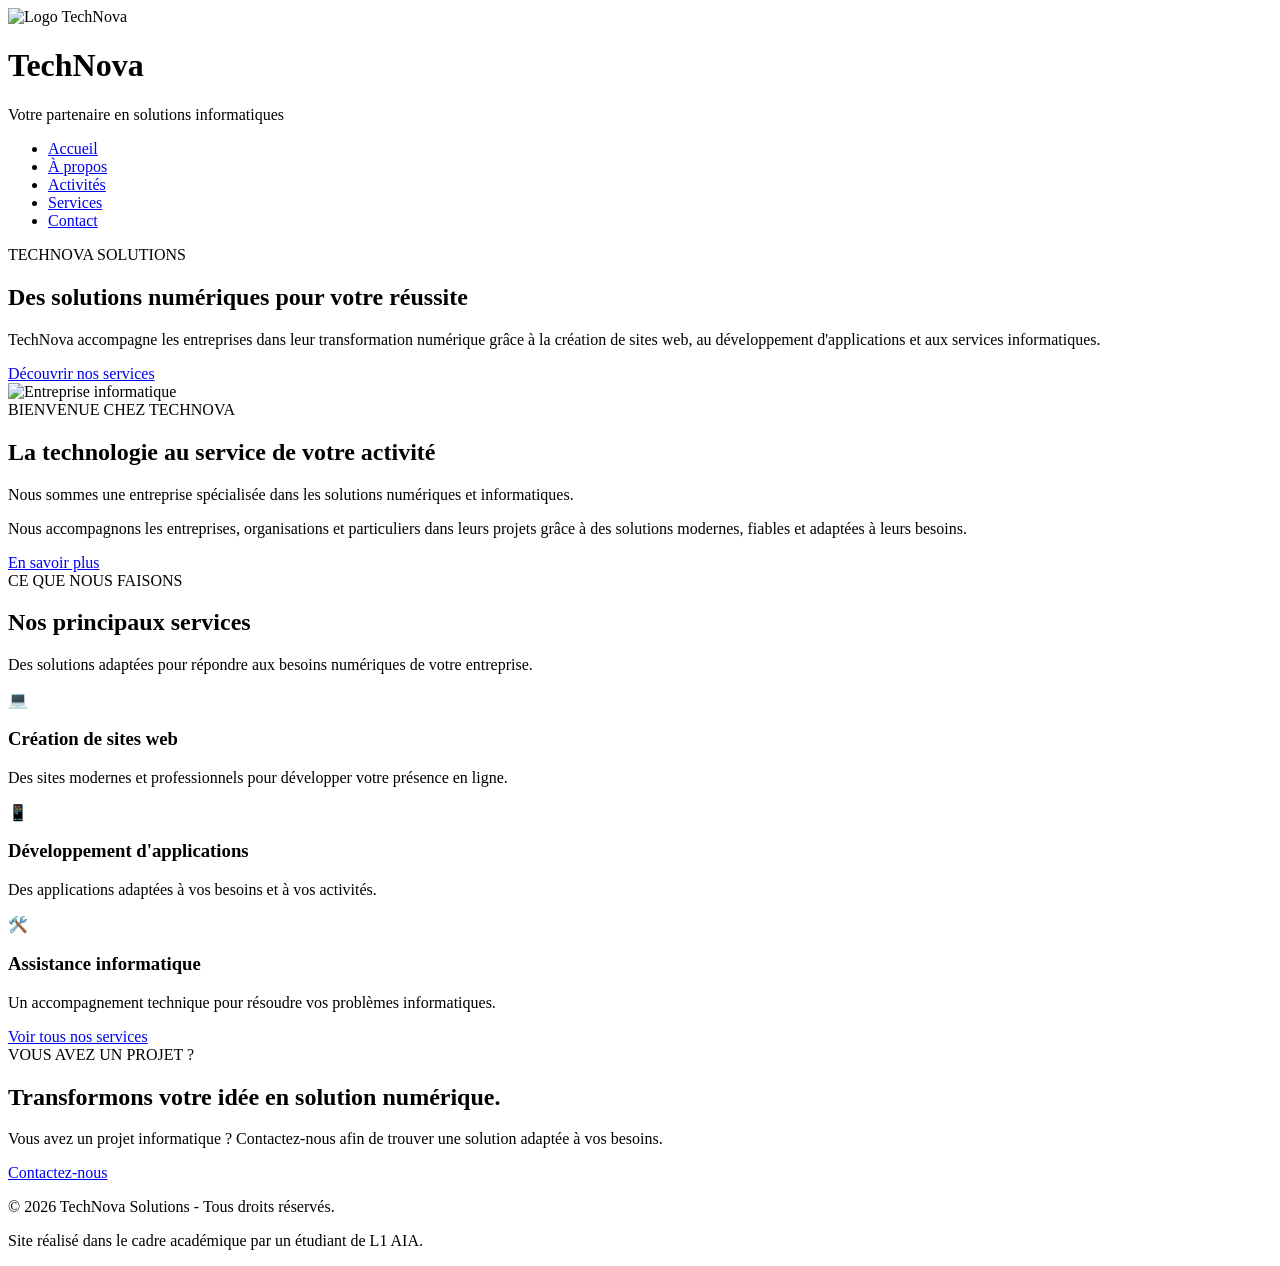
==== index.html @ 626dc9a2 "Add files via upload" ====
<!DOCTYPE html>
<html lang="fr">
<head>
    <meta charset="UTF-8">
    <meta name="viewport" content="width=device-width, initial-scale=1.0">

    <title>TechNova Solutions</title>

    <link rel="icon" type="image/png" href="images/logo.png">
    <link rel="stylesheet" href="../styles/style.css">
</head>

<body>

<div id="bloc_page">

    <header>
        <div id="titre_principal">
            <img src="images/logo.png" alt="Logo TechNova" id="logo">

            <div>
                <h1>TechNova</h1>
                <p>Votre partenaire en solutions informatiques</p>
            </div>
        </div>

        <nav>
            <ul>
                <li><a href="index.html" class="active">Accueil</a></li>
                <li><a href="presentation.html">À propos</a></li>
                <li><a href="activites.html">Activités</a></li>
                <li><a href="services.html">Services</a></li>
                <li><a href="contact.html">Contact</a></li>
            </ul>
        </nav>
    </header>

    <main>

        <!-- BANNIÈRE -->
        <section id="banniere_image">

            <div id="banniere_description">

                <span class="small-title">TECHNOVA SOLUTIONS</span>

                <h2>Des solutions numériques pour votre réussite</h2>

                <p>
                    TechNova accompagne les entreprises dans leur transformation
                    numérique grâce à la création de sites web, au développement
                    d'applications et aux services informatiques.
                </p>

                <a href="services.html" class="btn">
                    Découvrir nos services
                </a>

            </div>

        </section>


        <!-- BIENVENUE -->
        <section id="bienvenue">

            <div class="welcome-image">
                <img src="/images/entreprise.jpeg" alt="Entreprise informatique">
            </div>

            <div class="welcome-text">

                <span class="section-label">BIENVENUE CHEZ TECHNOVA</span>

                <h2>La technologie au service de votre activité</h2>

                <p>
                    Nous sommes une entreprise spécialisée dans les solutions
                    numériques et informatiques.
                </p>

                <p>
                    Nous accompagnons les entreprises, organisations et
                    particuliers dans leurs projets grâce à des solutions
                    modernes, fiables et adaptées à leurs besoins.
                </p>

                <a href="presentation.html" class="btn">
                    En savoir plus
                </a>

            </div>

        </section>


        <!-- SERVICES -->
        <section id="apercu_services">

            <div class="section-heading">

                <span class="section-label">CE QUE NOUS FAISONS</span>

                <h2>Nos principaux services</h2>

                <p>
                    Des solutions adaptées pour répondre aux besoins
                    numériques de votre entreprise.
                </p>

            </div>

            <div class="preview-grid">

                <article class="preview-card">
                    <div class="preview-icon">💻</div>
                    <h3>Création de sites web</h3>
                    <p>
                        Des sites modernes et professionnels pour développer
                        votre présence en ligne.
                    </p>
                </article>

                <article class="preview-card">
                    <div class="preview-icon">📱</div>
                    <h3>Développement d'applications</h3>
                    <p>
                        Des applications adaptées à vos besoins et à vos activités.
                    </p>
                </article>

                <article class="preview-card">
                    <div class="preview-icon">🛠️</div>
                    <h3>Assistance informatique</h3>
                    <p>
                        Un accompagnement technique pour résoudre vos problèmes
                        informatiques.
                    </p>
                </article>

            </div>

            <div class="center-button">
                <a href="services.html" class="btn">
                    Voir tous nos services
                </a>
            </div>

        </section>


        <!-- PROJET -->
        <section id="projet">

            <span class="section-label">VOUS AVEZ UN PROJET ?</span>

            <h2>Transformons votre idée en solution numérique.</h2>

            <p>
                Vous avez un projet informatique ?
                Contactez-nous afin de trouver une solution adaptée à vos besoins.
            </p>

            <a href="contact.html" class="btn white-btn">
                Contactez-nous
            </a>

        </section>

    </main>


    <footer>
        <p>
            © 2026 TechNova Solutions - Tous droits réservés.
        </p>

        <p>
            Site réalisé dans le cadre académique par un étudiant de L1 AIA.
        </p>
    </footer>

</div>

</body>
</html>
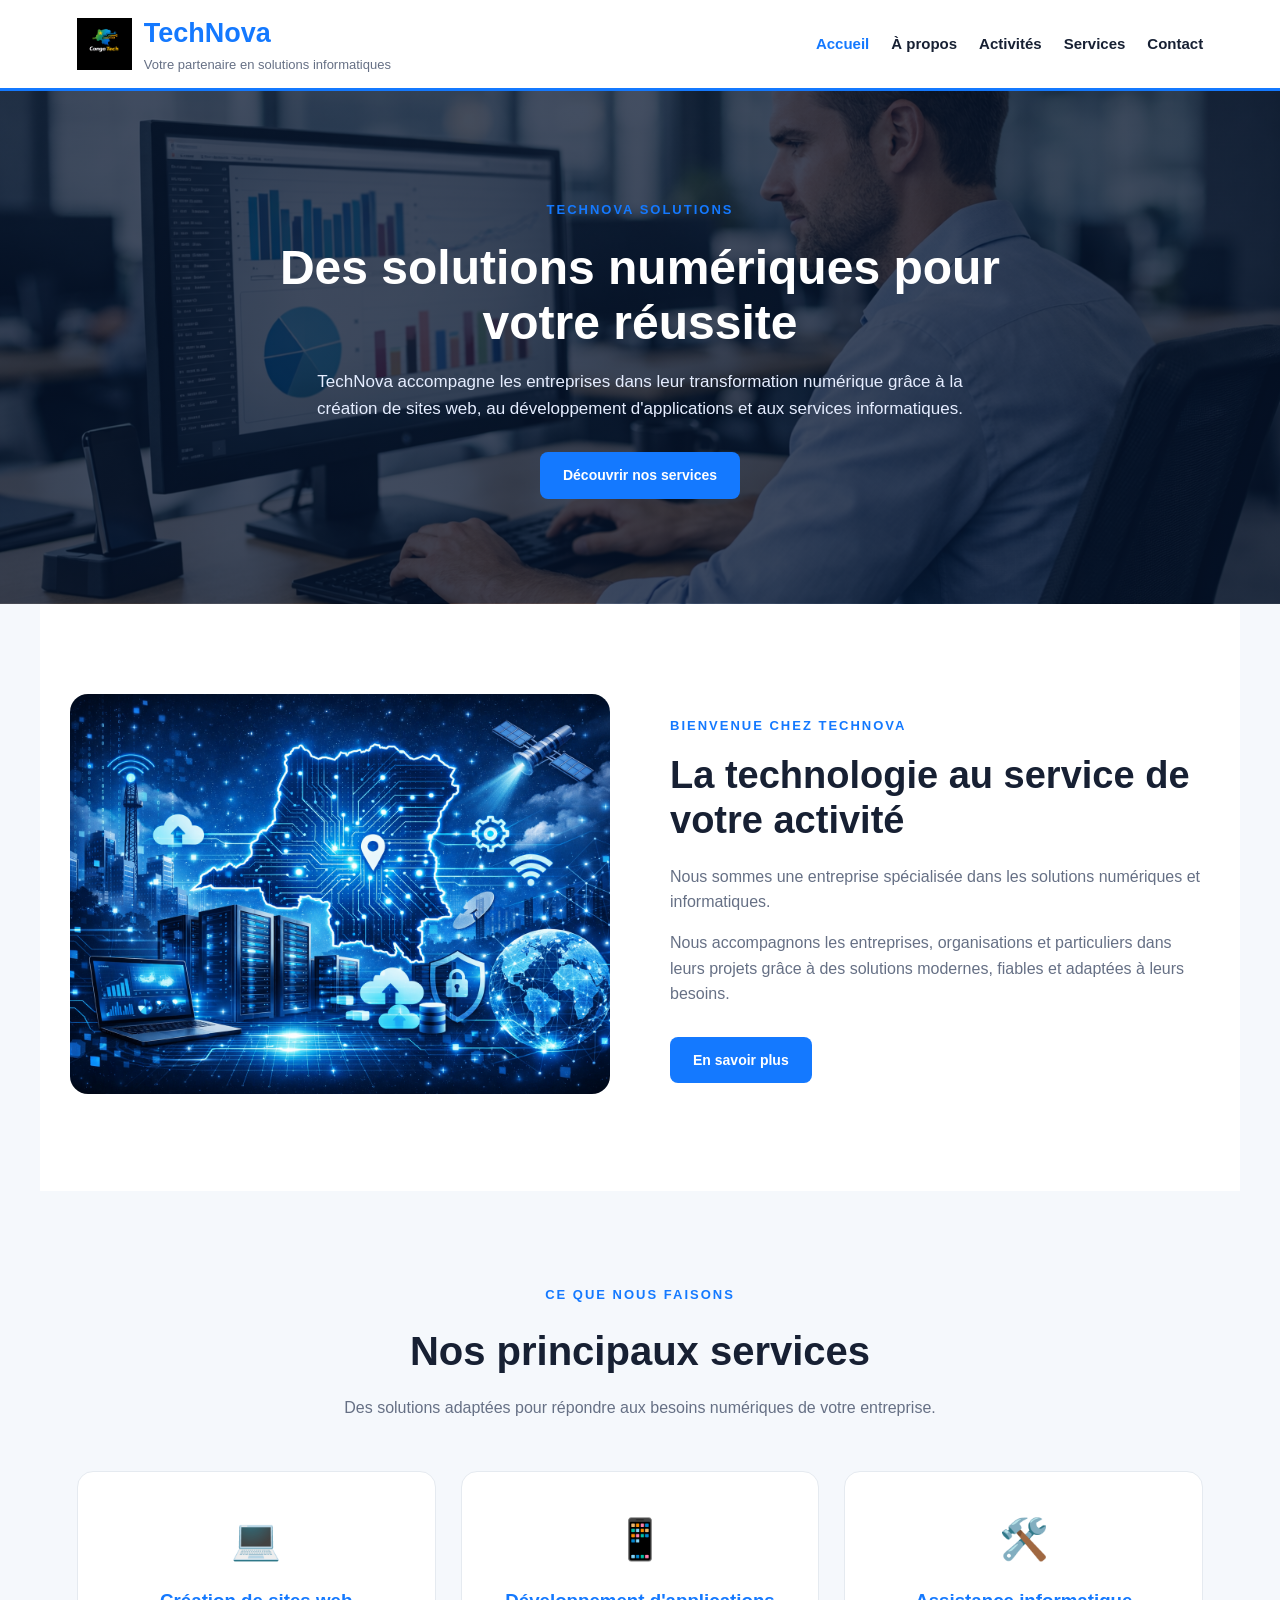
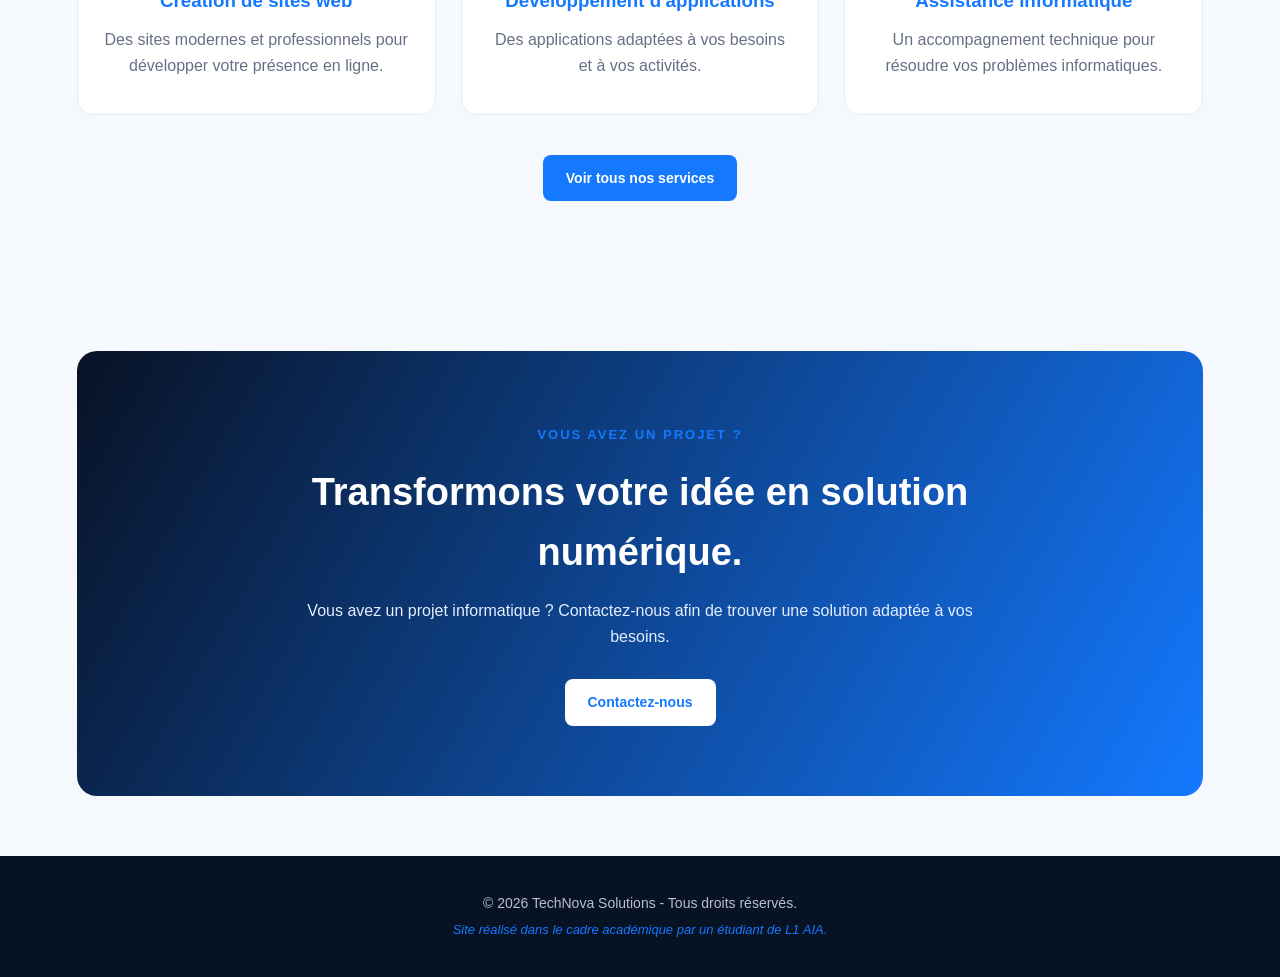
==== commit 09baf901: "Fix HTML encoding issues in index.html" ====
--- a/index.html
+++ b/index.html
@@ -7,7 +7,7 @@
     <title>TechNova Solutions</title>
 
     <link rel="icon" type="image/png" href="images/logo.png">
-    <link rel="stylesheet" href="../styles/style.css">
+    <link rel="stylesheet" href="styles/style.css">
 </head>
 
 <body>
@@ -65,7 +65,7 @@
         <section id="bienvenue">
 
             <div class="welcome-image">
-                <img src="/images/entreprise.jpeg" alt="Entreprise informatique">
+                <img src="images/entreprise.jpeg" alt="Entreprise informatique">
             </div>
 
             <div class="welcome-text">
@@ -183,4 +183,4 @@
 </div>
 
 </body>
-</html>+</html>
--- a/styles/style.css
+++ b/styles/style.css
@@ -0,0 +1,1343 @@
+/* RESET */
+
+* {
+    box-sizing: border-box;
+    margin: 0;
+    padding: 0;
+}
+
+html {
+    scroll-behavior: smooth;
+}
+
+body {
+    font-family: Arial, Helvetica, sans-serif;
+    background: #f5f8fc;
+    color: #172033;
+    line-height: 1.6;
+}
+
+img {
+    max-width: 100%;
+}
+
+a {
+    text-decoration: none;
+}
+
+#bloc_page {
+    width: 100%;
+    overflow: hidden;
+}
+
+
+/* HEADER */
+
+header {
+    width: 100%;
+    min-height: 80px;
+
+    display: flex;
+    justify-content: space-between;
+    align-items: center;
+
+    padding: 12px 6%;
+
+    background: #ffffff;
+
+    border-bottom: 3px solid #1479ff;
+
+    position: relative;
+    z-index: 10;
+}
+
+
+/* Logo + titre */
+
+#titre_principal {
+    display: flex;
+    align-items: center;
+    gap: 12px;
+}
+
+#logo {
+    width: 55px;
+    height: 55px;
+    object-fit: contain;
+}
+
+#titre_principal h1 {
+    margin: 0;
+    color: #1479ff;
+    font-size: 27px;
+}
+
+#titre_principal p {
+    margin: 0;
+    color: #667085;
+    font-size: 13px;
+}
+
+
+/* Navigation */
+
+nav ul {
+    list-style: none;
+
+    display: flex;
+    align-items: center;
+
+    gap: 22px;
+}
+
+nav a {
+    color: #172033;
+
+    font-size: 15px;
+    font-weight: 600;
+
+    transition: 0.3s;
+}
+
+nav a:hover,
+nav a.active {
+    color: #1479ff;
+}
+
+
+/* BOUTONS */
+
+.btn {
+    display: inline-block;
+
+    padding: 12px 23px;
+
+    background: #1479ff;
+    color: white;
+
+    border-radius: 8px;
+
+    font-size: 14px;
+    font-weight: bold;
+
+    transition: 0.3s;
+}
+
+.btn:hover {
+    background: #0d63d5;
+    transform: translateY(-2px);
+}
+
+.white-btn {
+    background: white;
+    color: #1479ff;
+}
+
+.white-btn:hover {
+    background: #f0f5ff;
+}
+
+
+/* =========================================
+   TEXTES COMMUNS
+========================================= */
+
+.section-label,
+.small-title {
+    display: inline-block;
+
+    color: #1479ff;
+
+    font-size: 13px;
+    font-weight: bold;
+
+    letter-spacing: 2px;
+}
+
+.section-heading {
+    max-width: 700px;
+    margin: 0 auto 50px;
+
+    text-align: center;
+}
+
+.section-heading h2 {
+    margin: 12px 0;
+
+    color: #172033;
+
+    font-size: 40px;
+}
+
+.section-heading p {
+    color: #667085;
+}
+
+
+/* ACCUEIL - BANNIÈRE */
+
+#banniere_image {
+    min-height: 500px;
+
+    display: flex;
+    justify-content: center;
+    align-items: center;
+
+    padding: 60px 6%;
+
+    background:
+        linear-gradient(
+            rgba(5, 20, 45, 0.75),
+            rgba(5, 20, 45, 0.75)
+        ),
+        url("../images/banniere.jpeg");
+
+    background-size: cover;
+    background-position: center;
+}
+
+#banniere_description {
+    max-width: 850px;
+
+    padding: 45px;
+
+    text-align: center;
+
+    color: white;
+}
+
+#banniere_description h2 {
+    margin: 18px 0;
+
+    color: white;
+
+    font-size: 48px;
+    line-height: 1.15;
+}
+
+#banniere_description p {
+    max-width: 700px;
+
+    margin: 0 auto 30px;
+
+    color: #e5edff;
+
+    font-size: 17px;
+}
+
+
+/*  ACCUEIL - BIENVENUE */
+
+#bienvenue {
+    max-width: 1200px;
+
+    margin: 0 auto;
+
+    padding: 90px 30px;
+
+    display: grid;
+
+    grid-template-columns: 1fr 1fr;
+
+    gap: 60px;
+
+    align-items: center;
+
+    background: white;
+}
+
+.welcome-image img {
+    width: 100%;
+    height: 400px;
+
+    object-fit: cover;
+
+    border-radius: 18px;
+}
+
+.welcome-text h2 {
+    margin: 15px 0 20px;
+
+    font-size: 38px;
+    line-height: 1.2;
+}
+
+.welcome-text p {
+    margin-bottom: 15px;
+    color: #667085;
+}
+
+.welcome-text .btn {
+    margin-top: 15px;
+}
+
+
+/* APERÇU SERVICES */
+
+#apercu_services {
+    padding: 90px 6%;
+
+    background: #f5f8fc;
+}
+
+.preview-grid {
+    max-width: 1200px;
+
+    margin: auto;
+
+    display: grid;
+
+    grid-template-columns: repeat(3, 1fr);
+
+    gap: 25px;
+}
+
+.preview-card {
+    padding: 35px 25px;
+
+    background: white;
+
+    border: 1px solid #e5eaf0;
+
+    border-radius: 16px;
+
+    text-align: center;
+
+    transition: 0.3s;
+}
+
+.preview-card:hover {
+    transform: translateY(-7px);
+
+    border-color: #1479ff;
+
+    box-shadow: 0 15px 35px rgba(20, 121, 255, 0.12);
+}
+
+.preview-icon {
+    font-size: 40px;
+
+    margin-bottom: 15px;
+}
+
+.preview-card h3 {
+    margin-bottom: 12px;
+
+    color: #1479ff;
+}
+
+.preview-card p {
+    color: #667085;
+}
+
+.center-button {
+    margin-top: 40px;
+
+    text-align: center;
+}
+
+
+/* PROJET */
+
+#projet {
+    margin: 60px 6%;
+
+    padding: 70px 30px;
+
+    border-radius: 20px;
+
+    text-align: center;
+
+    background:
+        linear-gradient(
+            120deg,
+            #081225,
+            #1479ff
+        );
+
+    color: white;
+}
+
+#projet h2 {
+    max-width: 750px;
+
+    margin: 15px auto;
+
+    color: white;
+
+    font-size: 38px;
+}
+
+#projet p {
+    max-width: 700px;
+
+    margin: 0 auto 30px;
+
+    color: #e5edff;
+}
+
+
+/*  PAGE À PROPOS */
+
+.about-hero {
+    min-height: 500px;
+
+    display: flex;
+    align-items: center;
+
+    padding: 80px 8%;
+
+    background:
+        linear-gradient(
+            90deg,
+            rgba(8, 20, 45, 0.95),
+            rgba(8, 20, 45, 0.65)
+        ),
+        url("../images/technova.png");
+
+    background-size: cover;
+    background-position: center;
+}
+
+.hero-content {
+    max-width: 750px;
+
+    color: white;
+}
+
+.hero-content h2 {
+    margin: 18px 0;
+
+    color: white;
+
+    font-size: 55px;
+    line-height: 1.1;
+}
+
+.hero-content h2 span {
+    display: block;
+    color: #4da0ff;
+}
+
+.hero-content p {
+    max-width: 650px;
+
+    color: #e3e8f0;
+
+    font-size: 18px;
+}
+
+
+/* Présentation */
+
+.about-section {
+    max-width: 1200px;
+
+    margin: auto;
+
+    padding: 100px 30px;
+
+    display: grid;
+
+    grid-template-columns: 1fr 1fr;
+
+    gap: 70px;
+
+    align-items: center;
+}
+
+.about-image img {
+    width: 100%;
+    height: 450px;
+
+    object-fit: cover;
+
+    border-radius: 18px;
+}
+
+.about-text h2 {
+    margin: 15px 0 25px;
+
+    font-size: 40px;
+
+    line-height: 1.2;
+}
+
+.about-text h2 span {
+    color: #1479ff;
+}
+
+.about-text p {
+    margin-bottom: 15px;
+
+    color: #667085;
+}
+
+
+/* Mission */
+
+.mission-section {
+    padding: 80px 8%;
+
+    display: grid;
+
+    grid-template-columns: 1fr 1fr;
+
+    gap: 30px;
+
+    background: #f5f8fc;
+}
+
+.mission-card {
+    padding: 45px;
+
+    background: white;
+
+    border: 1px solid #e7ebf0;
+
+    border-radius: 16px;
+
+    transition: 0.3s;
+}
+
+.mission-card:hover {
+    transform: translateY(-7px);
+
+    box-shadow: 0 15px 35px rgba(0, 0, 0, 0.08);
+}
+
+.icon {
+    font-size: 38px;
+
+    margin-bottom: 15px;
+}
+
+.mission-card h2 {
+    margin-bottom: 12px;
+}
+
+.mission-card p {
+    color: #667085;
+}
+
+
+/* Valeurs */
+
+.values-section {
+    padding: 100px 8%;
+
+    background: white;
+}
+
+.values-container {
+    max-width: 1200px;
+
+    margin: 55px auto 0;
+
+    display: grid;
+
+    grid-template-columns: repeat(4, 1fr);
+
+    gap: 25px;
+}
+
+.value-card {
+    padding: 35px 25px;
+
+    border: 1px solid #e8edf3;
+
+    border-radius: 15px;
+
+    text-align: center;
+
+    transition: 0.3s;
+}
+
+.value-card:hover {
+    transform: translateY(-8px);
+
+    border-color: #1479ff;
+
+    box-shadow: 0 15px 30px rgba(0, 0, 0, 0.07);
+}
+
+.value-icon {
+    font-size: 35px;
+
+    margin-bottom: 15px;
+}
+
+.value-card h3 {
+    margin-bottom: 10px;
+}
+
+.value-card p {
+    color: #667085;
+
+    font-size: 14px;
+}
+
+
+/* CTA */
+
+.about-cta {
+    margin: 30px 8% 80px;
+
+    padding: 70px;
+
+    border-radius: 20px;
+
+    background:
+        linear-gradient(
+            120deg,
+            #081225,
+            #1479ff
+        );
+
+    color: white;
+}
+
+.about-cta h2 {
+    max-width: 700px;
+
+    margin: 15px 0;
+
+    color: white;
+
+    font-size: 38px;
+}
+
+.about-cta p {
+    margin-bottom: 25px;
+
+    color: #e5edff;
+}
+
+
+/*  ACTIVITÉS */
+
+#activites {
+    max-width: 1200px;
+
+    margin: auto;
+
+    padding: 90px 30px;
+}
+
+.section-intro {
+    max-width: 700px;
+
+    margin: 0 auto 55px;
+
+    text-align: center;
+}
+
+.section-intro span {
+    color: #1479ff;
+
+    font-size: 13px;
+
+    font-weight: bold;
+
+    letter-spacing: 2px;
+}
+
+.section-intro h2 {
+    margin: 12px 0 15px;
+
+    color: #172033;
+
+    font-size: 44px;
+}
+
+.section-intro p {
+    color: #667085;
+
+    font-size: 17px;
+}
+
+
+/* Cartes activités */
+
+.card_container {
+    display: grid;
+
+    grid-template-columns: repeat(3, minmax(0, 1fr));
+
+    gap: 30px;
+}
+
+.activity-card {
+    overflow: hidden;
+
+    display: flex;
+    flex-direction: column;
+
+    min-width: 0;
+
+    background: white;
+
+    border: 1px solid #e3e8ef;
+
+    border-radius: 18px;
+
+    box-shadow: 0 8px 25px rgba(0, 0, 0, 0.06);
+
+    transition: 0.3s;
+}
+
+.activity-card:hover {
+    transform: translateY(-7px);
+
+    border-color: #1479ff;
+
+    box-shadow: 0 18px 40px rgba(20, 121, 255, 0.14);
+}
+
+.image-container {
+    width: 100%;
+    height: 210px;
+
+    overflow: hidden;
+
+    background: #e9eef5;
+}
+
+.image-container img {
+    width: 100%;
+    height: 100%;
+
+    object-fit: cover;
+
+    display: block;
+
+    transition: 0.4s;
+}
+
+.activity-card:hover .image-container img {
+    transform: scale(1.05);
+}
+
+.card-content {
+    min-height: 260px;
+
+    padding: 25px;
+
+    display: flex;
+    flex-direction: column;
+}
+
+.card-content h3 {
+    margin-bottom: 12px;
+
+    color: #172033;
+
+    font-size: 22px;
+}
+
+.card-content p {
+    color: #667085;
+
+    font-size: 15px;
+
+    line-height: 1.7;
+}
+
+.card-content .btn {
+    width: fit-content;
+
+    margin-top: auto;
+}
+
+
+/*  SERVICES */
+
+#services {
+    max-width: 1200px;
+
+    margin: auto;
+
+    padding: 90px 30px;
+}
+
+.cartes_services {
+    display: grid;
+
+    grid-template-columns: repeat(3, 1fr);
+
+    gap: 30px;
+}
+
+.service-icon {
+    font-size: 45px;
+
+    margin-bottom: 10px;
+}
+
+.cartes_services .card {
+    min-height: 330px;
+
+    padding: 30px 25px;
+
+    display: flex;
+
+    flex-direction: column;
+
+    align-items: center;
+
+    text-align: center;
+
+    background: white;
+
+    border: 1px solid #e5eaf0;
+
+    border-radius: 16px;
+
+    box-shadow: 0 8px 25px rgba(0, 0, 0, 0.06);
+
+    transition: 0.3s;
+}
+
+.cartes_services .card:hover {
+    transform: translateY(-8px);
+
+    border-color: #1479ff;
+
+    box-shadow: 0 15px 35px rgba(20, 121, 255, 0.15);
+}
+
+.cartes_services .card h3 {
+    margin: 15px 0;
+
+    color: #1479ff;
+
+    font-size: 22px;
+}
+
+.cartes_services .card p {
+    color: #667085;
+
+    font-size: 15px;
+}
+
+.cartes_services .card .btn {
+    margin-top: auto;
+}
+
+
+/* CONTACT HERO */
+
+.contact-hero {
+    min-height: 380px;
+
+    display: flex;
+
+    flex-direction: column;
+
+    justify-content: center;
+
+    align-items: center;
+
+    padding: 70px 20px;
+
+    text-align: center;
+
+    color: white;
+
+    background:
+        linear-gradient(
+            135deg,
+            rgba(7, 25, 55, 0.95),
+            rgba(20, 121, 255, 0.75)
+        ),
+        url("../images/contact.jpg");
+
+    background-size: cover;
+
+    background-position: center;
+}
+
+.contact-hero > span {
+    font-size: 13px;
+
+    font-weight: bold;
+
+    letter-spacing: 2px;
+}
+
+.contact-hero h2 {
+    margin: 15px 0;
+
+    color: white;
+
+    font-size: 50px;
+}
+
+.contact-hero p {
+    max-width: 650px;
+
+    color: #e8f0ff;
+
+    font-size: 18px;
+}
+
+
+/*  CONTACT CONTAINER */
+
+.contact-container {
+    max-width: 1200px;
+
+    margin: auto;
+
+    padding: 80px 30px;
+
+    display: grid;
+
+    grid-template-columns: 0.9fr 1.1fr;
+
+    gap: 60px;
+
+    align-items: start;
+}
+
+
+/* Informations */
+
+.contact-info h2 {
+    margin: 15px 0 20px;
+
+    font-size: 34px;
+
+    line-height: 1.2;
+}
+
+.contact-info > p {
+    margin-bottom: 35px;
+
+    color: #667085;
+}
+
+.info-item {
+    margin-bottom: 28px;
+}
+
+.info-item h3 {
+    margin-bottom: 6px;
+
+    color: #1479ff;
+
+    font-size: 19px;
+}
+
+.info-item p {
+    color: #667085;
+}
+
+
+/* FORMULAIRE */
+
+.contact-form {
+    padding: 40px;
+
+    background: white;
+
+    border: 1px solid #e8edf3;
+
+    border-radius: 18px;
+
+    box-shadow: 0 15px 40px rgba(15, 35, 65, 0.08);
+}
+
+.contact-form h2 {
+    margin-bottom: 8px;
+
+    font-size: 30px;
+}
+
+.form-intro {
+    margin-bottom: 30px;
+
+    color: #667085;
+
+    font-size: 15px;
+}
+
+.form-group {
+    width: 100%;
+
+    margin-bottom: 22px;
+}
+
+.form-group label {
+    display: block;
+
+    margin-bottom: 8px;
+
+    color: #172033;
+
+    font-size: 15px;
+
+    font-weight: 600;
+}
+
+.form-group input,
+.form-group select,
+.form-group textarea {
+    display: block;
+
+    width: 100%;
+
+    padding: 14px 16px;
+
+    border: 1px solid #d9e0e8;
+
+    border-radius: 9px;
+
+    background: white;
+
+    color: #172033;
+
+    font-family: inherit;
+
+    font-size: 16px;
+
+    outline: none;
+
+    transition: 0.3s;
+}
+
+.form-group input:focus,
+.form-group select:focus,
+.form-group textarea:focus {
+    border-color: #1479ff;
+
+    box-shadow:
+        0 0 0 3px rgba(20, 121, 255, 0.12);
+}
+
+.form-group textarea {
+    min-height: 150px;
+
+    resize: vertical;
+}
+
+.contact-form button {
+    width: 100%;
+
+    padding: 15px 20px;
+
+    border: none;
+
+    border-radius: 9px;
+
+    background: #1479ff;
+
+    color: white;
+
+    font-size: 16px;
+
+    font-weight: bold;
+
+    cursor: pointer;
+
+    transition: 0.3s;
+}
+
+.contact-form button:hover {
+    background: #0d63d5;
+
+    transform: translateY(-2px);
+}
+
+#messageStatus {
+    margin-top: 15px;
+
+    text-align: center;
+
+    font-size: 14px;
+
+    font-weight: bold;
+}
+
+
+/* FOOTER */
+
+footer {
+    width: 100%;
+
+    padding: 30px 20px;
+
+    text-align: center;
+
+    background: #081225;
+
+    color: #b8c0ce;
+
+    font-size: 14px;
+}
+
+footer p {
+    margin: 6px 0;
+}
+
+footer p:last-child {
+    color: #1479ff;
+    font-size: 13px;
+    font-style: italic;
+}
+
+
+/* TABLETTE */
+
+@media (max-width: 950px) {
+
+    header {
+        flex-direction: column;
+
+        gap: 18px;
+
+        padding: 20px 5%;
+    }
+
+    nav ul {
+        flex-wrap: wrap;
+
+        justify-content: center;
+
+        gap: 12px 18px;
+    }
+
+    #bienvenue,
+    .about-section {
+        grid-template-columns: 1fr;
+    }
+
+    .preview-grid,
+    .cartes_services {
+        grid-template-columns: repeat(2, 1fr);
+    }
+
+    .card_container {
+        grid-template-columns: repeat(2, 1fr);
+    }
+
+    .mission-section {
+        grid-template-columns: 1fr;
+    }
+
+    .values-container {
+        grid-template-columns: repeat(2, 1fr);
+    }
+
+    .contact-container {
+        grid-template-columns: 1fr;
+    }
+
+}
+
+
+/*  TÉLÉPHONE */
+
+@media (max-width: 600px) {
+
+    header {
+        padding: 15px;
+
+        text-align: center;
+    }
+
+    #titre_principal {
+        flex-direction: column;
+
+        gap: 5px;
+    }
+
+    #logo {
+        width: 50px;
+        height: 50px;
+    }
+
+    nav ul {
+        gap: 10px 14px;
+    }
+
+    nav a {
+        font-size: 13px;
+    }
+
+
+    /* Accueil */
+
+    #banniere_image {
+        min-height: 500px;
+
+        padding: 40px 15px;
+    }
+
+    #banniere_description {
+        padding: 20px 10px;
+    }
+
+    #banniere_description h2 {
+        font-size: 34px;
+    }
+
+    #banniere_description p {
+        font-size: 15px;
+    }
+
+
+    #bienvenue {
+        padding: 60px 20px;
+
+        gap: 35px;
+    }
+
+    .welcome-image img {
+        height: 280px;
+    }
+
+    .welcome-text h2 {
+        font-size: 30px;
+    }
+
+
+    .preview-grid,
+    .cartes_services,
+    .card_container {
+        grid-template-columns: 1fr;
+    }
+
+    #apercu_services,
+    #services,
+    #activites {
+        padding: 60px 15px;
+    }
+
+
+    .section-heading h2,
+    .section-intro h2 {
+        font-size: 32px;
+    }
+
+
+    #projet {
+        margin: 30px 15px 60px;
+
+        padding: 50px 20px;
+    }
+
+    #projet h2 {
+        font-size: 28px;
+    }
+
+
+    /* À propos */
+
+    .about-hero {
+        min-height: 450px;
+
+        padding: 60px 20px;
+    }
+
+    .hero-content h2 {
+        font-size: 38px;
+    }
+
+    .hero-content p {
+        font-size: 16px;
+    }
+
+    .about-section {
+        padding: 60px 20px;
+    }
+
+    .about-image img {
+        height: 300px;
+    }
+
+    .about-text h2 {
+        font-size: 30px;
+    }
+
+    .mission-section {
+        padding: 60px 20px;
+    }
+
+    .mission-card {
+        padding: 30px 20px;
+    }
+
+    .values-section {
+        padding: 60px 20px;
+    }
+
+    .values-container {
+        grid-template-columns: 1fr;
+    }
+
+    .about-cta {
+        margin: 20px 15px 60px;
+
+        padding: 45px 25px;
+    }
+
+    .about-cta h2 {
+        font-size: 28px;
+    }
+
+
+    /* Activités */
+
+    .image-container {
+        height: 200px;
+    }
+
+    .card-content {
+        min-height: 240px;
+    }
+
+
+    /* Contact */
+
+    .contact-hero {
+        min-height: 320px;
+
+        padding: 50px 20px;
+    }
+
+    .contact-hero h2 {
+        font-size: 34px;
+    }
+
+    .contact-hero p {
+        font-size: 16px;
+    }
+
+    .contact-container {
+        display: flex;
+
+        flex-direction: column;
+
+        padding: 55px 15px;
+
+        gap: 40px;
+    }
+
+    .contact-form {
+        width: 100%;
+
+        padding: 25px 18px;
+    }
+
+    .contact-form h2 {
+        font-size: 26px;
+    }
+
+    .form-group input,
+    .form-group select,
+    .form-group textarea {
+        font-size: 16px;
+    }
+
+}
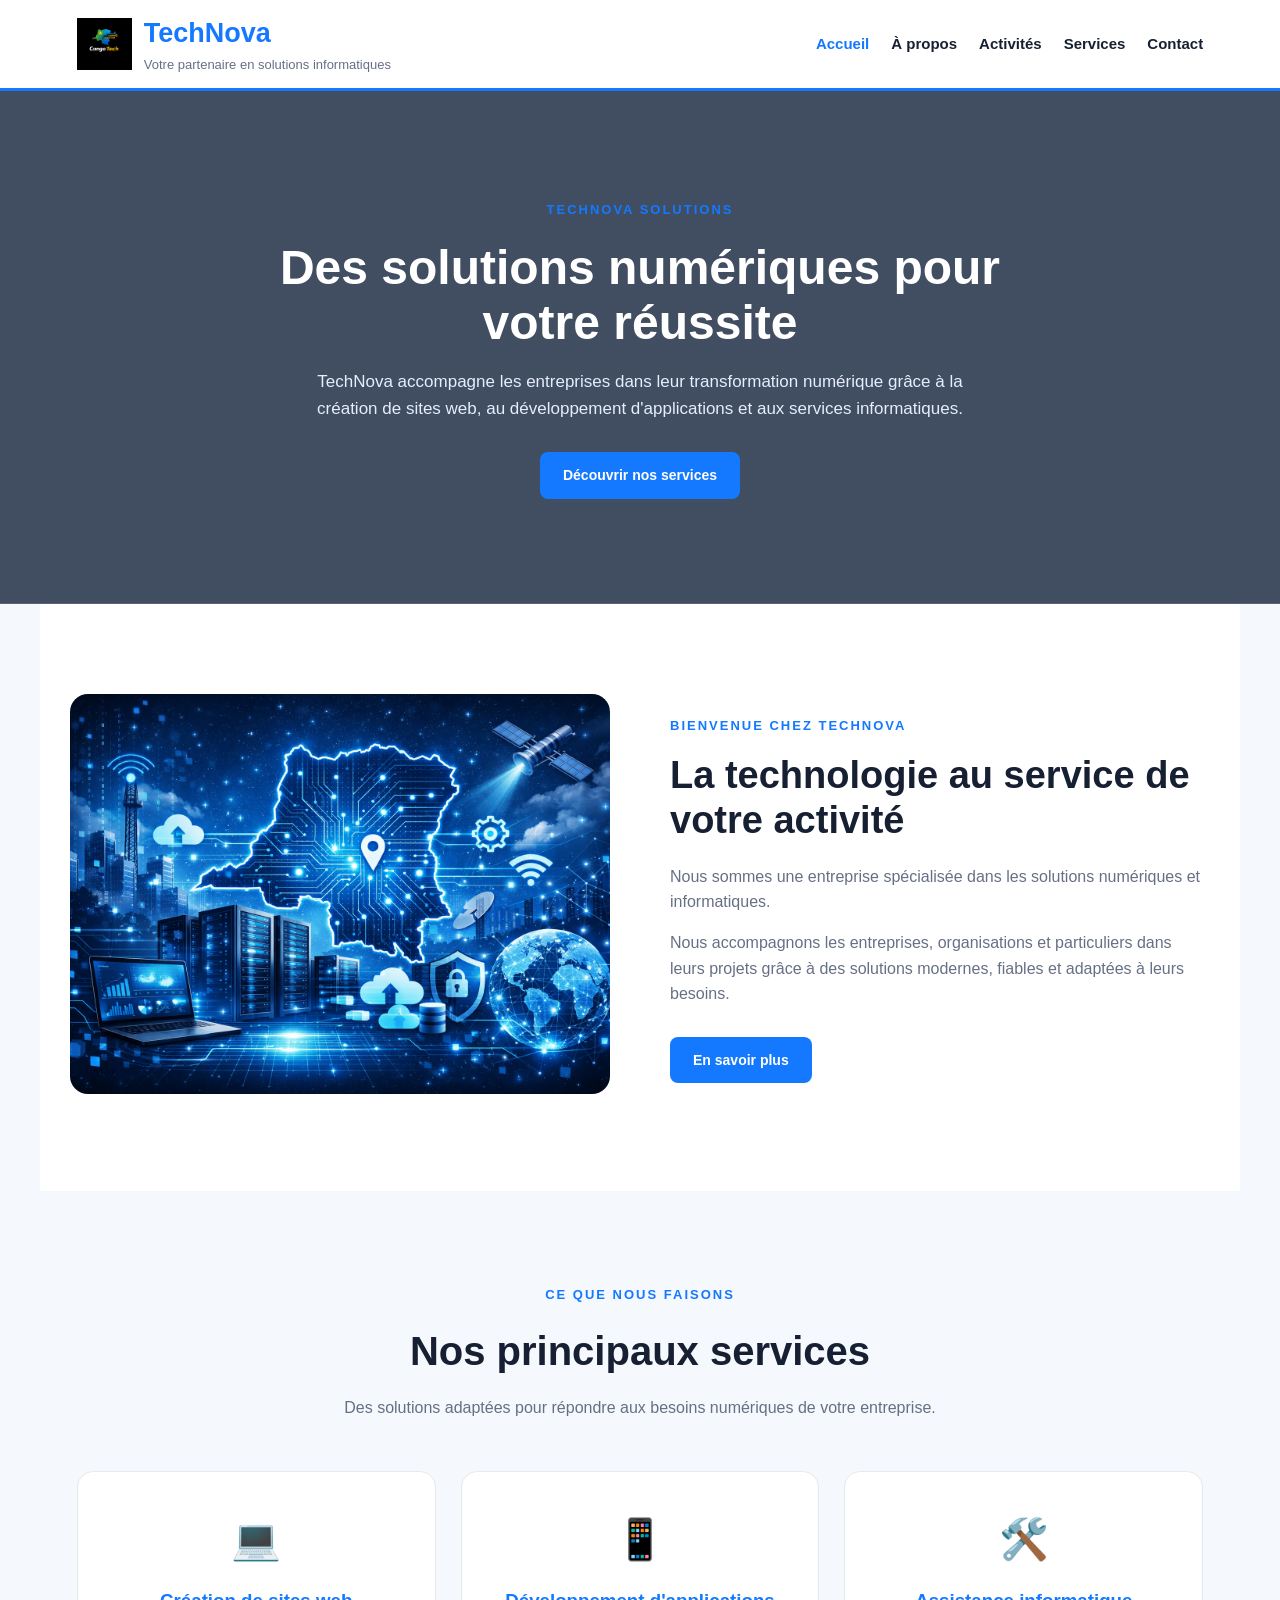
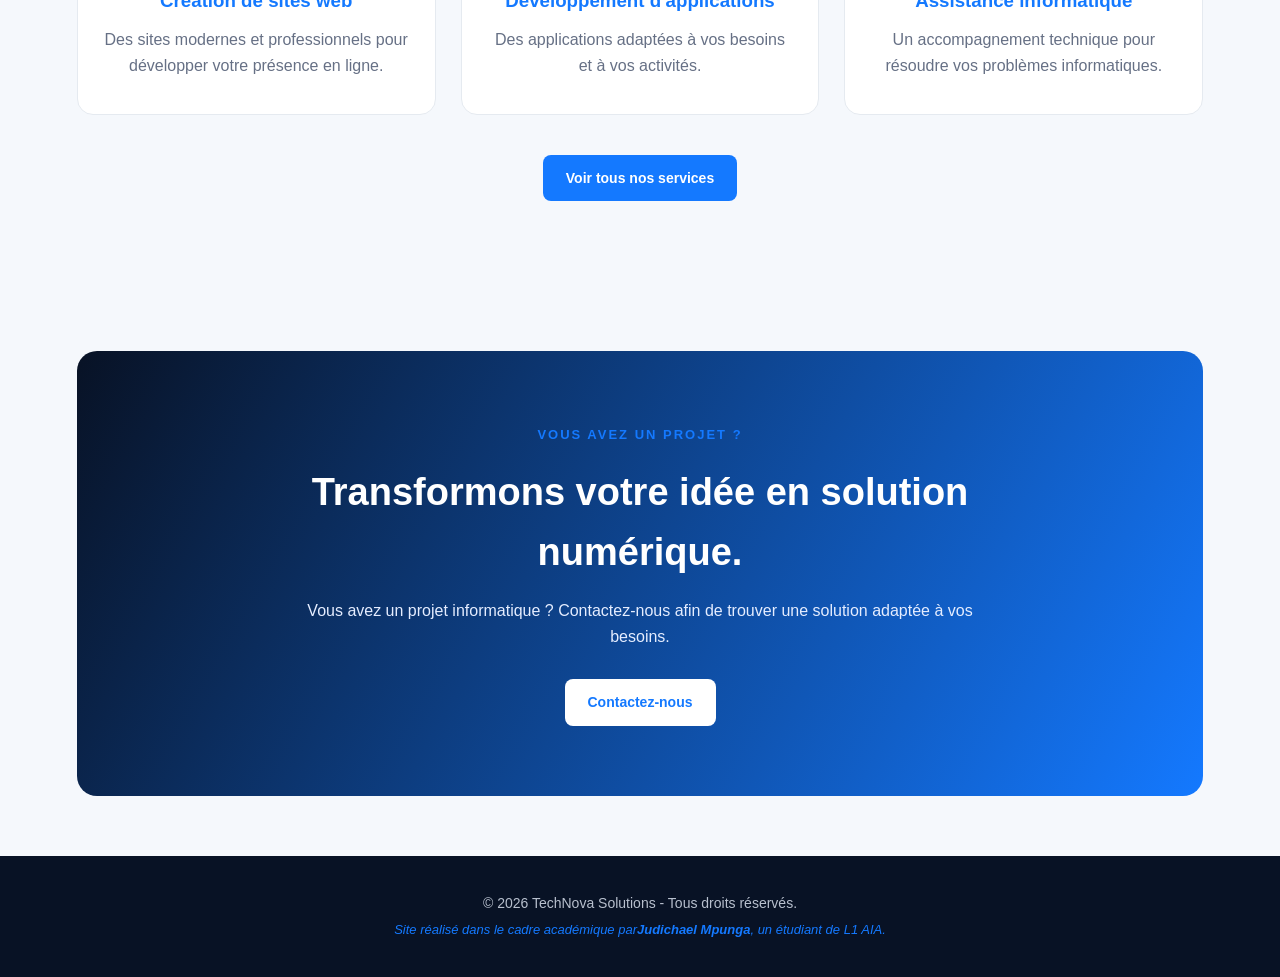
==== commit 295d7ad2: "Add student name to footer in index.html Updated footer to include the name of the student who creat" ====
--- a/index.html
+++ b/index.html
@@ -176,8 +176,9 @@
         </p>
 
         <p>
-            Site réalisé dans le cadre académique par un étudiant de L1 AIA.
+            Site réalisé dans le cadre académique par<strong>Judichael Mpunga</strong>, un étudiant de L1 AIA.
         </p>
+        
     </footer>
 
 </div>
--- a/styles/style.css
+++ b/styles/style.css
@@ -138,9 +138,7 @@
 }
 
 
-/* =========================================
-   TEXTES COMMUNS
-========================================= */
+/*  TEXTES COMMUNS */
 
 .section-label,
 .small-title {
@@ -190,7 +188,7 @@
             rgba(5, 20, 45, 0.75),
             rgba(5, 20, 45, 0.75)
         ),
-        url("../images/banniere.jpeg");
+        url("images/banniere.jpeg");
 
     background-size: cover;
     background-position: center;
@@ -393,7 +391,7 @@
             rgba(8, 20, 45, 0.95),
             rgba(8, 20, 45, 0.65)
         ),
-        url("../images/technova.png");
+        url("images/technova.png");
 
     background-size: cover;
     background-position: center;
@@ -850,7 +848,7 @@
             rgba(7, 25, 55, 0.95),
             rgba(20, 121, 255, 0.75)
         ),
-        url("../images/contact.jpg");
+        url("images/contact.jpg");
 
     background-size: cover;
 
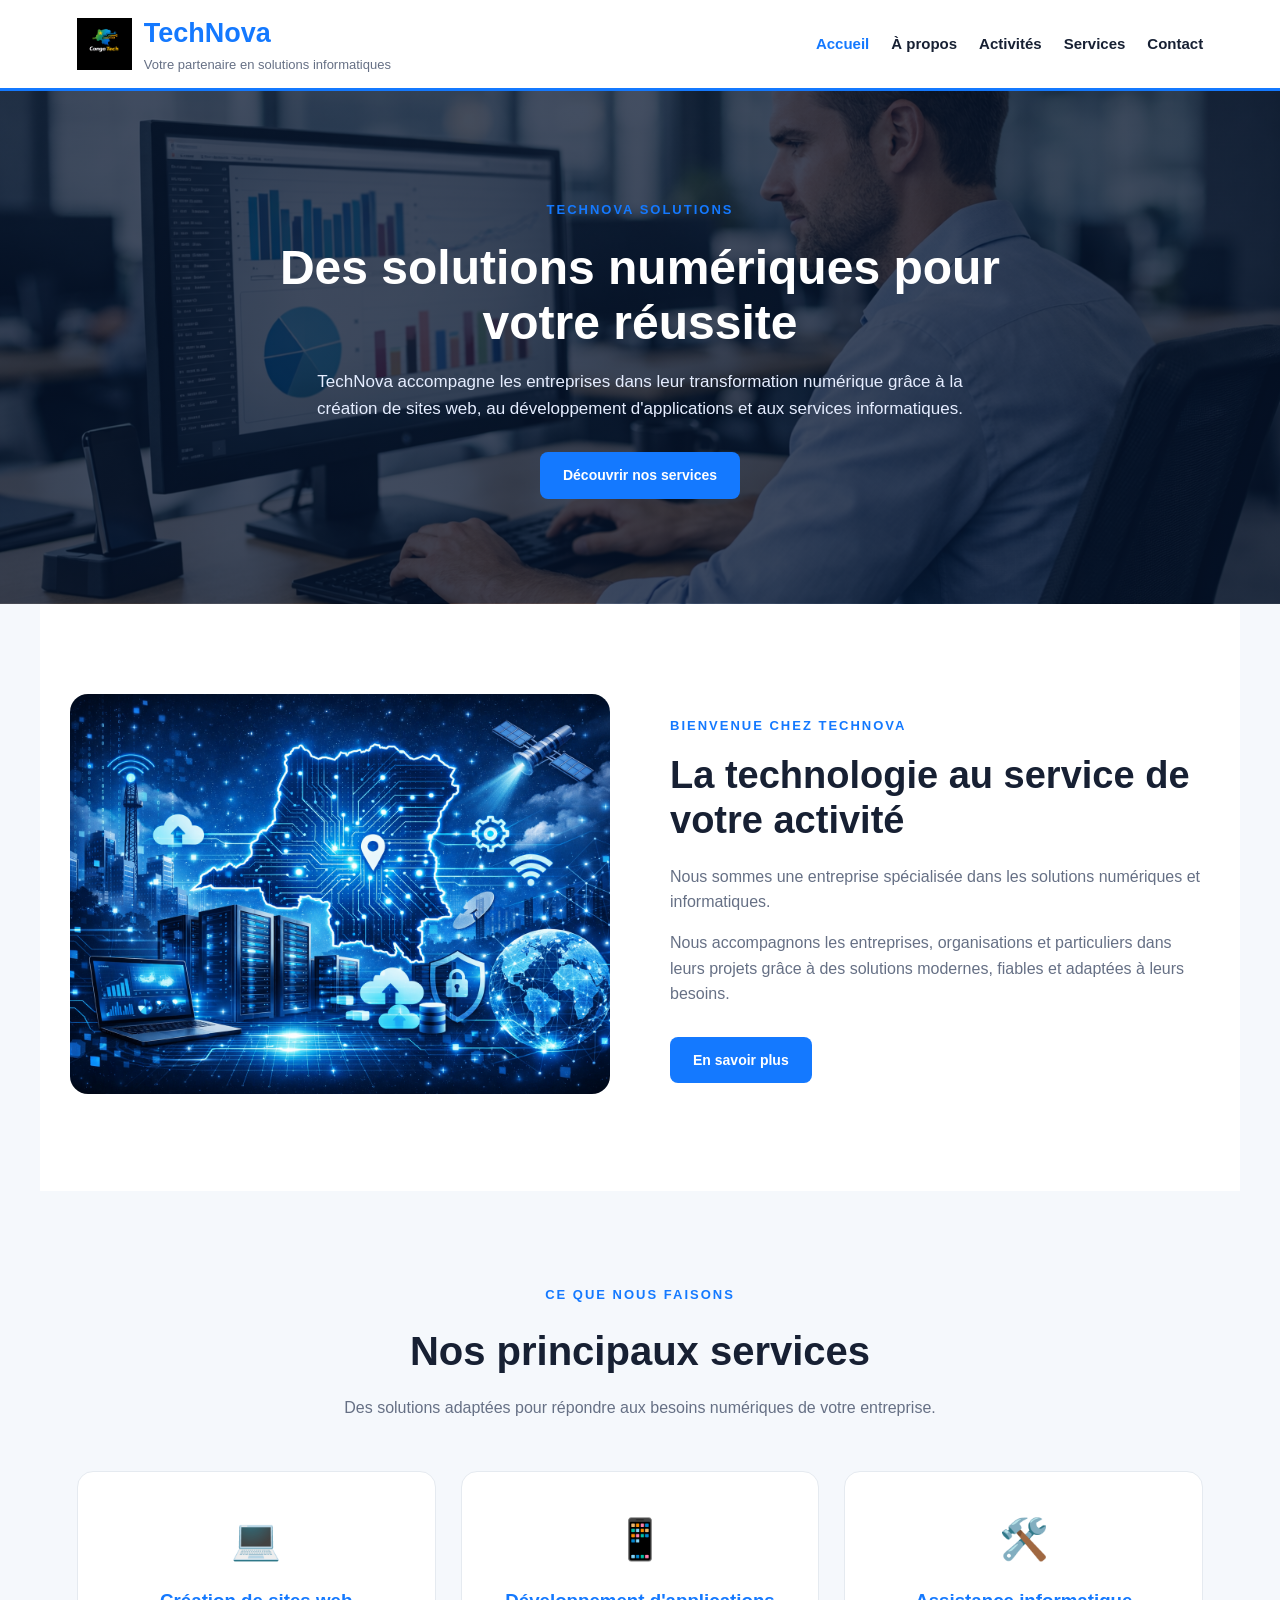
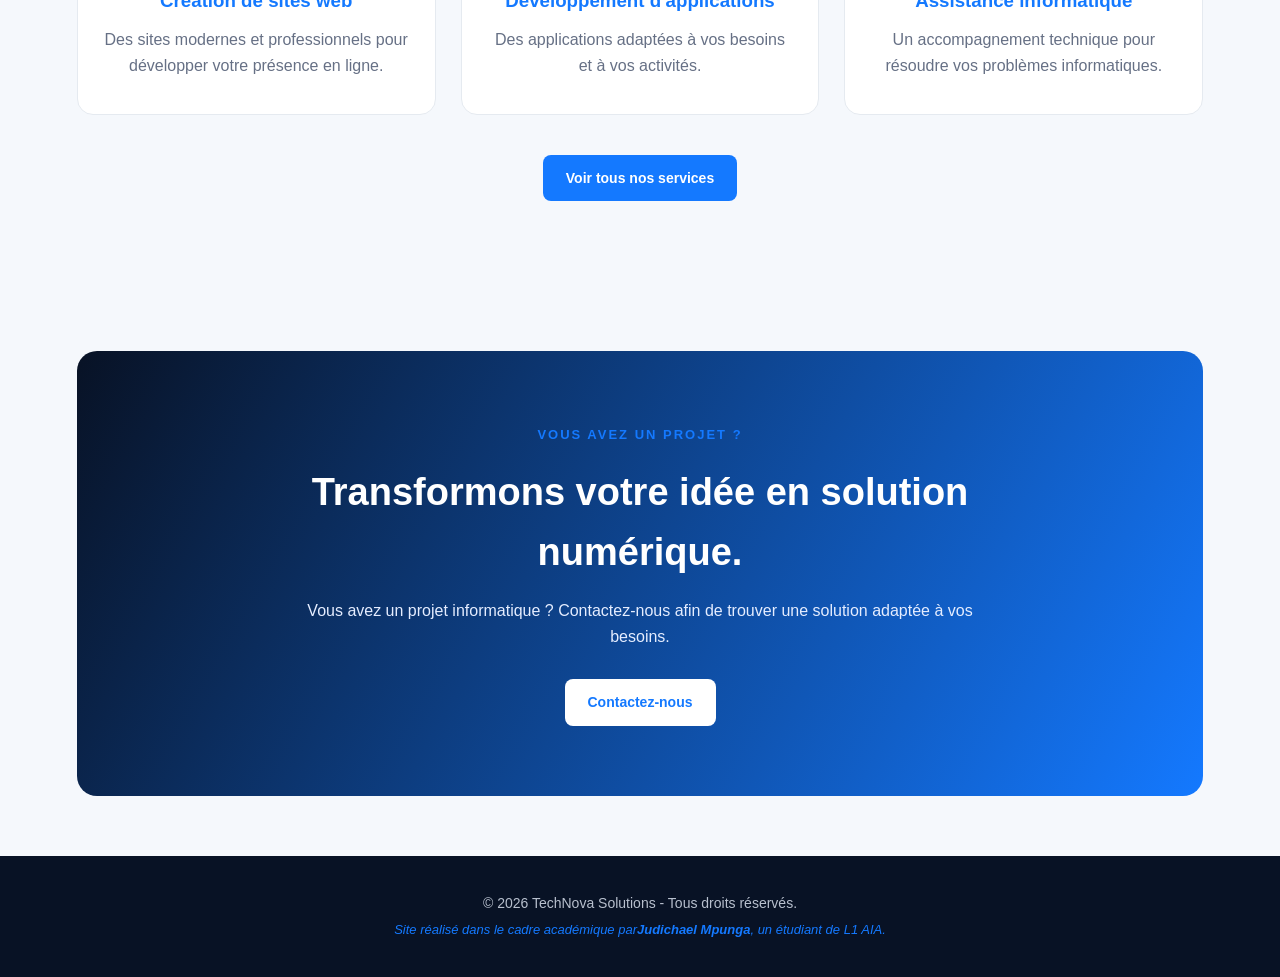
==== commit fe42b8b5: "Add Google site verification to index.html Added Google site verification meta tag for SEO." ====
--- a/index.html
+++ b/index.html
@@ -4,6 +4,7 @@
     <meta charset="UTF-8">
     <meta name="viewport" content="width=device-width, initial-scale=1.0">
 
+    <meta name="google-site-verification" content="sSNJLdF_rmeh8wrnNzPdops6XGp02oqTxCALPpZe2v8" />
     <title>TechNova Solutions</title>
 
     <link rel="icon" type="image/png" href="images/logo.png">
--- a/styles/style.css
+++ b/styles/style.css
@@ -188,7 +188,7 @@
             rgba(5, 20, 45, 0.75),
             rgba(5, 20, 45, 0.75)
         ),
-        url("images/banniere.jpeg");
+        url("../images/banniere.jpeg");
 
     background-size: cover;
     background-position: center;
@@ -391,7 +391,7 @@
             rgba(8, 20, 45, 0.95),
             rgba(8, 20, 45, 0.65)
         ),
-        url("images/technova.png");
+        url("../images/technova.png");
 
     background-size: cover;
     background-position: center;
@@ -848,7 +848,8 @@
             rgba(7, 25, 55, 0.95),
             rgba(20, 121, 255, 0.75)
         ),
-        url("images/contact.jpg");
+        url("../images/contact.png");
+    
 
     background-size: cover;
 
